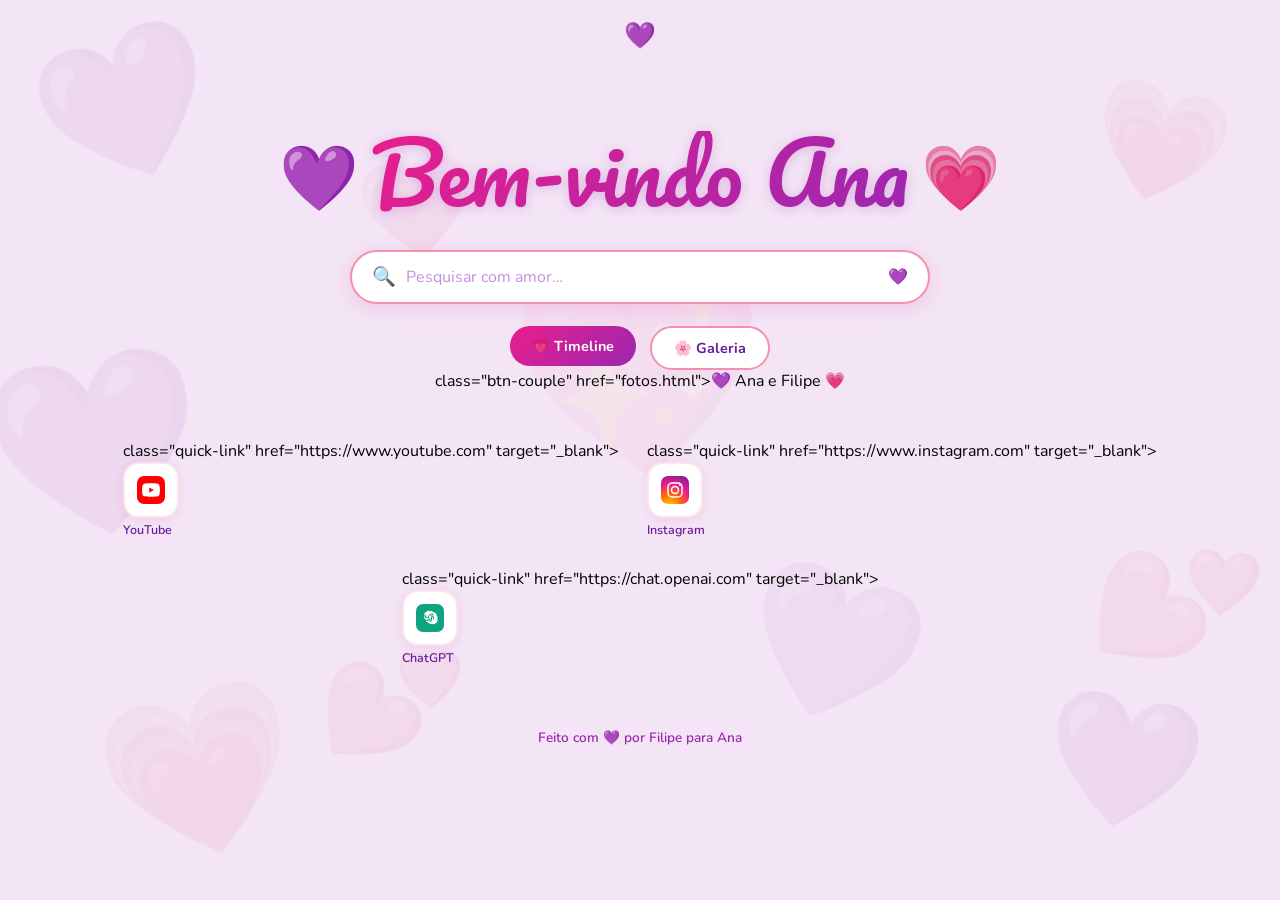
==== main.html @ f59eafd5 "v1" ====
<!DOCTYPE html>
<html lang="pt-BR">
<head>
  <meta charset="UTF-8" />
  <meta name="viewport" content="width=device-width, initial-scale=1.0" />
  <title>Ana & Filipe 💜</title>
  <link rel="stylesheet" href="index.html">
  <link rel="stylesheet" href="style.css">
  <link rel="stylesheet" href="animation.js">
  <link href="https://fonts.googleapis.com/css2?family=Pacifico&family=Nunito:wght@400;600;700&display=swap" rel="stylesheet" />
</head>
<body>

  <div class="static-hearts">
    <span class="sh1">💜</span><span class="sh2">💗</span><span class="sh3">💜</span>
    <span class="sh4">💕</span><span class="sh5">💗</span><span class="sh6">💜</span>
    <span class="sh7">💖</span><span class="sh8">💕</span><span class="sh9">💗</span>
    <span class="sh10">💜</span>
  </div>

  <div class="heart-bg" id="heartBg"></div>

  <header>
    <span class="corner-heart">💜</span>
  </header>

  <main>
    <div class="logo">
      <span class="logo-heart">💜</span>
      <span class="logo-text">Bem-vindo Ana</span>
      <span class="logo-heart">💗</span>
    </div>

    <div class="search-wrap">
      <div class="search-bar">
        <span class="search-icon">🔍</span>
        <input type="text" placeholder="Pesquisar com amor…" />
        <span>💜</span>
      </div>
      <div class="btn-row">
        <a href="timeline.html">
          <button class="btn btn-primary">💗 Timeline </button>
        </a>
        <a href="index.html">
          <button class="btn btn-secondary">🌸 Galeria </button>
        </a>
      </div>
    </div>

    <a> class="btn-couple" href="fotos.html">💜 Ana e Filipe 💗</a>

    <nav class="quick-links">
      <a> class="quick-link" href="https://www.youtube.com" target="_blank">
        <div class="ql-icon">
          <svg width="28" height="28" viewBox="0 0 48 48" fill="none" xmlns="http://www.w3.org/2000/svg">
            <rect width="48" height="48" rx="12" fill="#FF0000"/>
            <path d="M38.5 16.5C38.1 14.9 36.9 13.6 35.3 13.2C32.4 12.4 24 12.4 24 12.4C24 12.4 15.6 12.4 12.7 13.2C11.1 13.6 9.9 14.9 9.5 16.5C8.7 19.5 8.7 24 8.7 24C8.7 24 8.7 28.5 9.5 31.5C9.9 33.1 11.1 34.4 12.7 34.8C15.6 35.6 24 35.6 24 35.6C24 35.6 32.4 35.6 35.3 34.8C36.9 34.4 38.1 33.1 38.5 31.5C39.3 28.5 39.3 24 39.3 24C39.3 24 39.3 19.5 38.5 16.5Z" fill="white"/>
            <path d="M21 28.5V19.5L29 24L21 28.5Z" fill="#FF0000"/>
          </svg>
        </div>
        <span class="ql-label">YouTube</span>
      </a>

      <a> class="quick-link" href="https://www.instagram.com" target="_blank">
        <div class="ql-icon">
          <svg width="28" height="28" viewBox="0 0 48 48" xmlns="http://www.w3.org/2000/svg">
            <defs>
              <radialGradient id="ig" cx="30%" cy="107%" r="130%">
                <stop offset="0%" stop-color="#ffd600"/>
                <stop offset="30%" stop-color="#ff6f00"/>
                <stop offset="60%" stop-color="#e91e8c"/>
                <stop offset="100%" stop-color="#6a1b9a"/>
              </radialGradient>
            </defs>
            <rect width="48" height="48" rx="12" fill="url(#ig)"/>
            <rect x="12" y="12" width="24" height="24" rx="7" stroke="white" stroke-width="2.5" fill="none"/>
            <circle cx="24" cy="24" r="6" stroke="white" stroke-width="2.5" fill="none"/>
            <circle cx="32.5" cy="15.5" r="1.8" fill="white"/>
          </svg>
        </div>
        <span class="ql-label">Instagram</span>
      </a>

      <a> class="quick-link" href="https://chat.openai.com" target="_blank">
        <div class="ql-icon">
          <svg width="28" height="28" viewBox="0 0 48 48" fill="none" xmlns="http://www.w3.org/2000/svg">
            <rect width="48" height="48" rx="12" fill="#10a37f"/>
            <path d="M35.2 20.6c.4-1.2.3-2.5-.3-3.6-.9-1.7-2.7-2.7-4.6-2.6-.6-.9-1.5-1.6-2.6-2-1.1-.4-2.3-.3-3.3.1-1-.7-2.2-1-3.4-.8-1.2.2-2.2.8-2.9 1.8-.9.1-1.7.5-2.4 1.1-.7.6-1.1 1.4-1.2 2.3-.4 1.2-.3 2.5.3 3.6-.7 1.2-.9 2.6-.5 4 .4 1.3 1.3 2.4 2.5 3.1.1 1.1.5 2.1 1.3 2.9.8.8 1.8 1.3 2.9 1.4.6.9 1.5 1.6 2.6 2 1.1.4 2.3.3 3.3-.1 1 .7 2.2 1 3.4.8 1.2-.2 2.2-.8 2.9-1.8.9-.1 1.7-.5 2.4-1.1.7-.6 1.1-1.4 1.2-2.3.4-1.2.3-2.5-.3-3.6.7-1.3.9-2.7.5-4.1h.2zm-11.2 9.8c-.8 0-1.6-.3-2.2-.8l.1-.1 3.7-2.1c.1-.1.2-.2.2-.4v-5.2l1.6.9v4.3c0 1.8-1.5 3.4-3.4 3.4zm-7.3-3.1c-.4-.7-.5-1.5-.4-2.3l.1.1 3.7 2.1c.1.1.3.1.4 0l4.5-2.6v1.8l-3.8 2.2c-.8.5-1.7.6-2.6.3-.9-.3-1.6-.9-1.9-1.6zm-1-7.6c.4-.7 1-1.2 1.8-1.5v4.3c0 .2.1.3.2.4l4.5 2.6-1.6.9-3.7-2.1c-.8-.4-1.3-1.1-1.5-1.9-.2-.9-.1-1.8.3-2.7zm13.1 2.9-4.5-2.6 1.6-.9 3.7 2.1c.8.4 1.3 1.1 1.5 1.9.2.8.1 1.7-.3 2.5-.4.7-1 1.2-1.8 1.5v-4.3c0-.1-.1-.2-.2-.2zm1.6-2.3-.1-.1-3.7-2.1c-.1-.1-.3-.1-.4 0l-4.5 2.6v-1.8l3.8-2.2c.8-.5 1.7-.6 2.6-.3.9.3 1.6.9 1.9 1.6.4.8.5 1.6.4 2.3zm-9.8-.6 1.6.9v4.3c0 .8-.4 1.5-1 2-.6.5-1.4.7-2.2.6-.8-.1-1.5-.5-2-.1 0-1.5 0-3-.1-4.5l1.6-.9 2.1 1.2v-3.5z" fill="white"/>
          </svg>
        </div>
        <span class="ql-label">ChatGPT</span>
      </a>
    </nav>
  </main>

  <footer>Feito com 💜 por Filipe para Ana</footer>

</body>
</html>
---- style.css ----
*, *::before, *::after { box-sizing: border-box; margin: 0; padding: 0; }

:root {
  --pink-light: #fce4ec;
  --pink:       #f48fb1;
  --pink-dark:  #e91e8c;
  --purple:     #9c27b0;
  --purple-dark:#6a1b9a;
  --lavender:   #f3e5f5;
  --white:      #ffffff;
}

body {
  font-family: 'Nunito', sans-serif;
  background: var(--lavender);
  min-height: 100vh;
  overflow-x: hidden;
  position: relative;
}

/* ── Fundo estático de corações grandes ── */
.static-hearts { position: fixed; inset: 0; pointer-events: none; z-index: 0; }
.static-hearts span { position: absolute; font-size: 0; opacity: 0.08; line-height: 1; }
.sh1  { top:  4%; left:  3%;  font-size: 9rem  !important; transform: rotate(-20deg); }
.sh2  { top: 10%; right: 4%;  font-size: 7rem  !important; transform: rotate(15deg); }
.sh3  { top: 40%; left: -1%; font-size: 11rem !important; transform: rotate(-10deg); }
.sh4  { top: 60%; right: 2%;  font-size: 8rem  !important; transform: rotate(20deg); }
.sh5  { bottom: 5%;  left:  8%; font-size: 10rem !important; transform: rotate(-15deg); }
.sh6  { bottom: 8%;  right: 6%; font-size: 8rem  !important; transform: rotate(10deg); }
.sh7  { top: 30%; left: 40%; font-size: 13rem !important; transform: rotate(-5deg);  opacity: 0.05 !important; }
.sh8  { top: 72%; left: 25%; font-size: 7rem  !important; transform: rotate(12deg); }
.sh9  { top: 18%; left: 28%; font-size: 6rem  !important; transform: rotate(-8deg);  opacity: 0.06 !important; }
.sh10 { bottom: 20%; right: 28%; font-size: 9rem !important; transform: rotate(18deg); opacity: 0.06 !important; }

/* ── Fundo animado de corações flutuantes ── */
.heart-bg { position: fixed; inset: 0; pointer-events: none; z-index: 0; overflow: hidden; }
.heart-bg span { position: absolute; bottom: -60px; animation: floatUp linear infinite; opacity: 0; font-size: 1.4rem; user-select: none; }

@keyframes floatUp {
  0%   { transform: translateY(0) rotate(-15deg); opacity: 0; }
  10%  { opacity: 0.6; }
  90%  { opacity: 0.3; }
  100% { transform: translateY(-110vh) rotate(15deg); opacity: 0; }
}

/* ── Cabeçalho ── */
header {
  position: relative; z-index: 10;
  display: flex; justify-content: center; align-items: center;
  padding: 18px 28px;
}

/* ── Efeito pulsar no coração do canto ── */
.corner-heart { font-size: 1.6rem; animation: pulse 1.8s ease-in-out infinite; }
@keyframes pulse { 0%,100% { transform: scale(1); } 50% { transform: scale(1.25); } }

/* ── Conteúdo Principal ── */
main {
  position: relative; z-index: 10;
  display: flex; flex-direction: column; align-items: center;
  padding-top: 60px;
}

/* ── Estilo do Logo ── */
.logo {
  font-family: 'Pacifico', cursive;
  font-size: clamp(2.8rem, 8vw, 5.2rem);
  line-height: 1; margin-bottom: 36px;
  display: flex; align-items: center; gap: 12px;
  animation: fadeDown .7s ease both;
}

@keyframes fadeDown { from { opacity: 0; transform: translateY(-20px); } to { opacity: 1; transform: translateY(0); } }
@keyframes fadeUp   { from { opacity: 0; transform: translateY(20px);  } to { opacity: 1; transform: translateY(0); } }

.logo-heart { animation: pulse 1.4s ease-in-out infinite; font-size: clamp(2rem,6vw,4rem); }
.logo-text {
  background: linear-gradient(135deg, var(--pink-dark), var(--purple));
  -webkit-background-clip: text; -webkit-text-fill-color: transparent; background-clip: text;
  filter: drop-shadow(0 2px 6px rgba(156,39,176,.25));
}

/* ── Barra de Busca ── */
.search-wrap { width: min(580px, 90vw); animation: fadeUp .7s .15s ease both; }
.search-bar {
  display: flex; align-items: center;
  background: var(--white); border: 2px solid var(--pink);
  border-radius: 999px; padding: 12px 20px; gap: 10px;
  box-shadow: 0 4px 20px rgba(233,30,140,.15);
  transition: box-shadow .25s, border-color .25s;
}
.search-bar:focus-within { box-shadow: 0 6px 28px rgba(233,30,140,.3); border-color: var(--purple); }
.search-bar input { flex: 1; border: none; outline: none; font-family: 'Nunito', sans-serif; font-size: 1rem; color: #4a154b; background: transparent; }
.search-bar input::placeholder { color: #c48fd8; }
.search-icon { font-size: 1.2rem; color: var(--pink-dark); }

/* ── Botões ── */
.btn-row { margin-top: 22px; display: flex; gap: 14px; flex-wrap: wrap; justify-content: center; animation: fadeUp .7s .3s ease both; }
.btn {
  font-family: 'Nunito', sans-serif; font-size: .9rem; font-weight: 700;
  padding: 10px 22px; border-radius: 999px; border: none; cursor: pointer;
  transition: transform .2s, box-shadow .2s;
}
.btn:hover { transform: translateY(-2px); box-shadow: 0 4px 14px rgba(0,0,0,.15); }
.btn:active { transform: translateY(0); }
.btn-primary { background: linear-gradient(135deg, var(--pink-dark), var(--purple)); color: var(--white); }
.btn-secondary { background: var(--white); color: var(--purple-dark); border: 2px solid var(--pink); }

/* ── Botão Ana e Filipe ── */
.btn-couple {
  margin-top: 28px;
  font-family: 'Pacifico', cursive;
  font-size: 1.1rem;
  padding: 14px 36px;
  border-radius: 999px;
  border: none;
  cursor: pointer;
  background: linear-gradient(135deg, var(--pink-dark), var(--purple-dark));
  color: var(--white);
  box-shadow: 0 4px 20px rgba(233,30,140,.35);
  text-decoration: none;
  display: inline-block;
  animation: fadeUp .7s .4s ease both;
  transition: transform .2s, box-shadow .2s;
  letter-spacing: .5px;
}
.btn-couple:hover { transform: translateY(-3px) scale(1.04); box-shadow: 0 8px 28px rgba(233,30,140,.5); }

/* ── Links rápidos ── */
.quick-links { margin-top: 48px; display: flex; gap: 28px; flex-wrap: wrap; justify-content: center; animation: fadeUp .7s .55s ease both; }
.quick-link { display: flex; flex-direction: column; align-items: center; gap: 8px; cursor: pointer; text-decoration: none; transition: transform .2s; }
.quick-link:hover { transform: translateY(-4px); }
.ql-icon {
  width: 56px; height: 56px; border-radius: 16px;
  background: var(--white); border: 2px solid var(--pink-light);
  display: flex; align-items: center; justify-content: center; font-size: 1.6rem;
  box-shadow: 0 2px 10px rgba(233,30,140,.12);
}
.ql-label { font-size: .78rem; font-weight: 600; color: var(--purple-dark); }

/* ── Rodapé ── */
footer { position: relative; z-index: 10; margin-top: 60px; text-align: center; color: var(--purple); font-size: .85rem; padding-bottom: 20px; font-weight: 600; }
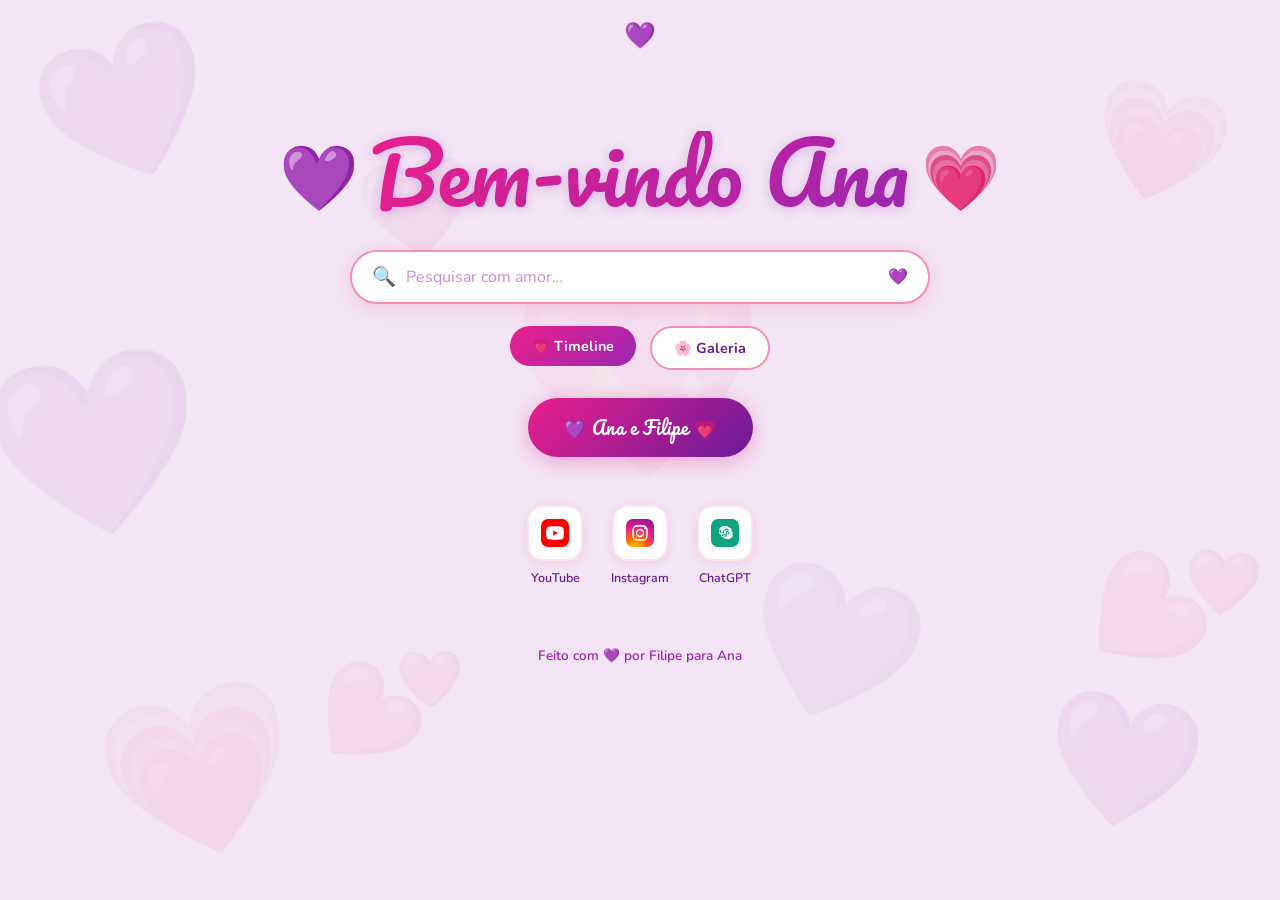
==== commit fd98038a: "v2" ====
--- a/main.html
+++ b/main.html
@@ -47,10 +47,10 @@
       </div>
     </div>
 
-    <a> class="btn-couple" href="fotos.html">💜 Ana e Filipe 💗</a>
+    <a class="btn-couple" href="fotos.html">💜 Ana e Filipe 💗</a>
 
     <nav class="quick-links">
-      <a> class="quick-link" href="https://www.youtube.com" target="_blank">
+      <a class="quick-link" href="https://www.youtube.com" target="_blank" rel="noopener noreferrer">
         <div class="ql-icon">
           <svg width="28" height="28" viewBox="0 0 48 48" fill="none" xmlns="http://www.w3.org/2000/svg">
             <rect width="48" height="48" rx="12" fill="#FF0000"/>
@@ -61,7 +61,7 @@
         <span class="ql-label">YouTube</span>
       </a>
 
-      <a> class="quick-link" href="https://www.instagram.com" target="_blank">
+      <a class="quick-link" href="https://www.instagram.com" target="_blank" rel="noopener noreferrer">
         <div class="ql-icon">
           <svg width="28" height="28" viewBox="0 0 48 48" xmlns="http://www.w3.org/2000/svg">
             <defs>
@@ -81,7 +81,7 @@
         <span class="ql-label">Instagram</span>
       </a>
 
-      <a> class="quick-link" href="https://chat.openai.com" target="_blank">
+      <a class="quick-link" href="https://chat.openai.com" target="_blank" rel="noopener noreferrer">
         <div class="ql-icon">
           <svg width="28" height="28" viewBox="0 0 48 48" fill="none" xmlns="http://www.w3.org/2000/svg">
             <rect width="48" height="48" rx="12" fill="#10a37f"/>
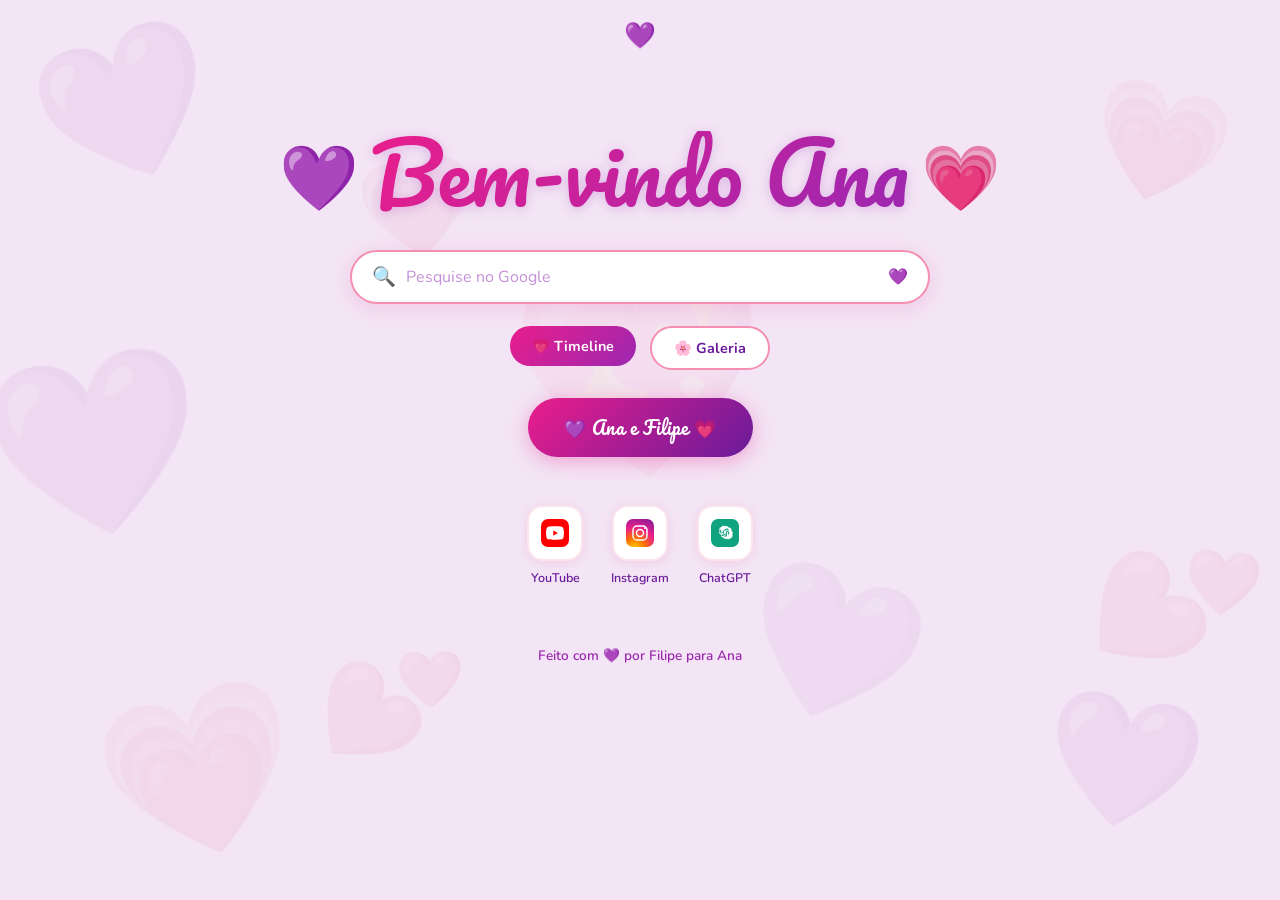
==== commit c2b766bb: "v3" ====
--- a/main.html
+++ b/main.html
@@ -6,7 +6,6 @@
   <title>Ana & Filipe 💜</title>
   <link rel="stylesheet" href="index.html">
   <link rel="stylesheet" href="style.css">
-  <link rel="stylesheet" href="animation.js">
   <link href="https://fonts.googleapis.com/css2?family=Pacifico&family=Nunito:wght@400;600;700&display=swap" rel="stylesheet" />
 </head>
 <body>
@@ -31,12 +30,21 @@
       <span class="logo-heart">💗</span>
     </div>
 
-    <div class="search-wrap">
-      <div class="search-bar">
-        <span class="search-icon">🔍</span>
-        <input type="text" placeholder="Pesquisar com amor…" />
-        <span>💜</span>
-      </div>
+<div class="search-wrap">
+    <div class="search-bar">
+        <span class="search-icon" onclick="realizarPesquisa()" style="cursor: pointer;">🔍</span>
+        
+        <div class="sua-div-de-pesquisa" style="display: flex; align-items: center; width: 100%;">
+            
+            <input type="text" id="campo-pesquisa" placeholder="Pesquise no Google" style="flex: 1;">
+            
+            <span>💜</span>
+            
+        </div>  
+    </div>
+</div>
+<script src="animation.js"></script>
+
       <div class="btn-row">
         <a href="timeline.html">
           <button class="btn btn-primary">💗 Timeline </button>
